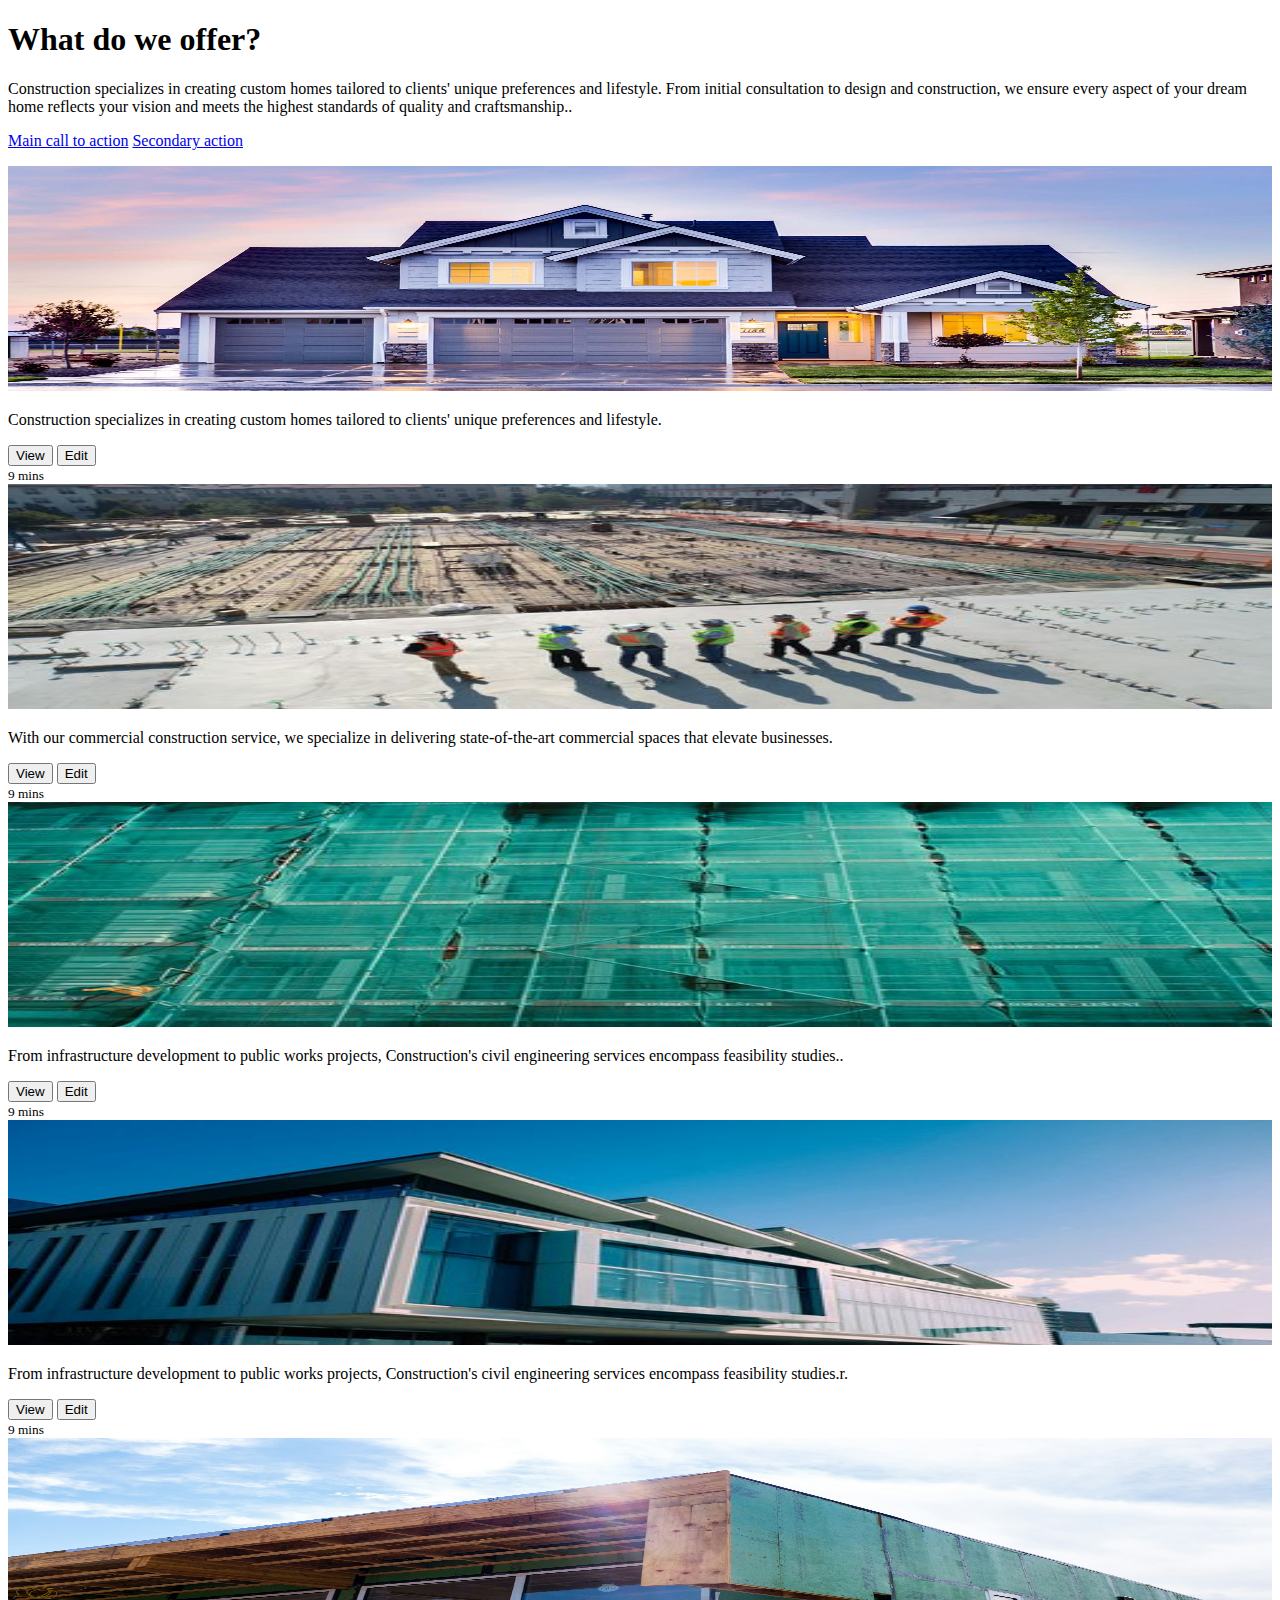
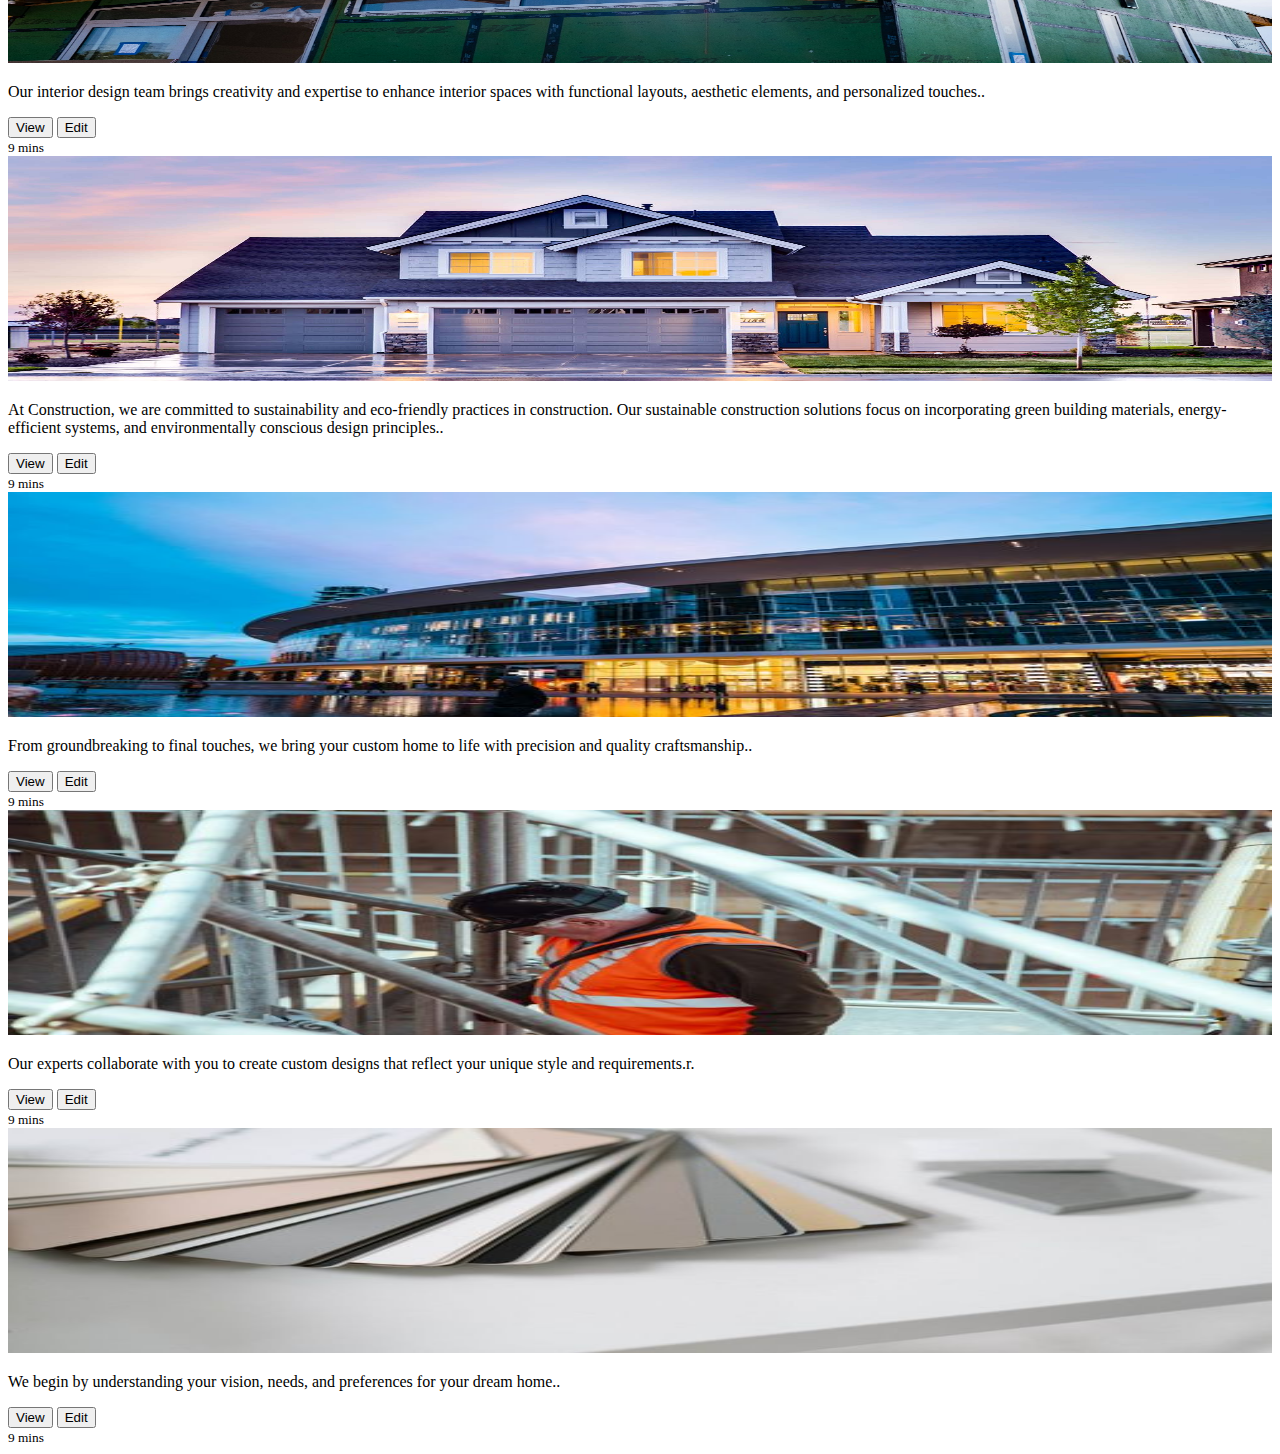
==== boostrap/about.html @ 23e3c3bc "Add files via upload" ====
<!DOCTYPE html>
<html lang="en">
<head>
    <meta charset="UTF-8">
    <meta name="viewport" content="width=device-width, initial-scale=1.0">
    <title>Document</title>
    <link href="https://cdn.jsdelivr.net/npm/bootstrap@5.0.2/dist/css/bootstrap.min.css" rel="stylesheet"
    integrity="sha384-EVSTQN3/azprG1Anm3QDgpJLIm9Nao0Yz1ztcQTwFspd3yD65VohhpuuCOmLASjC" crossorigin="anonymous">
</head>
<body>
    

    <div class="col-lg-6 col-md-8 mx-auto">
        <h1 class="fw-light">What do we offer?</h1>
        <p class="lead text-muted">Construction specializes in creating custom homes tailored to clients' unique preferences and lifestyle. From initial consultation to design and construction, we ensure every aspect of your dream home reflects your vision and meets the highest standards of quality and craftsmanship..</p>
        <p>
          <a href="#" class="btn btn-primary my-2">Main call to action</a>
          <a href="#" class="btn btn-secondary my-2">Secondary action</a>
        </p>
      </div>
      <div class="row row-cols-1 row-cols-sm-2 row-cols-md-3 g-3">
        <div class="col">
          <div class="card shadow-sm">
            <img class="bd-placeholder-img card-img-top" width="100%" height="225" src="./img/home1.jpg" alt="">
            <div class="card-body">
              <p class="card-text">Construction specializes in creating custom homes tailored to clients' unique preferences and lifestyle.</p>
              <div class="d-flex justify-content-between align-items-center">
                <div class="btn-group">
                  <button type="button" class="btn btn-sm btn-outline-secondary">View</button>
                  <button type="button" class="btn btn-sm btn-outline-secondary">Edit</button>
                </div>
                <small class="text-muted">9 mins</small>
              </div>
            </div>
          </div>
        </div>
        <div class="col">
          <div class="card shadow-sm">
          <img class="bd-placeholder-img card-img-top" width="100%" height="225" src="./img/ok4.jpg" alt="">

            <div class="card-body">
              <p class="card-text">With our commercial construction service, we specialize in delivering state-of-the-art commercial spaces that elevate businesses.</p>
              <div class="d-flex justify-content-between align-items-center">
                <div class="btn-group">
                  <button type="button" class="btn btn-sm btn-outline-secondary">View</button>
                  <button type="button" class="btn btn-sm btn-outline-secondary">Edit</button>
                </div>
                <small class="text-muted">9 mins</small>
              </div>
            </div>
          </div>
        </div>
        <div class="col">
          <div class="card shadow-sm">
            <img class="bd-placeholder-img card-img-top" width="100%" height="225" src="./img/ok3.jpg" alt="">

            <div class="card-body">
              <p class="card-text">From infrastructure development to public works projects, Construction's civil engineering services encompass feasibility studies..</p>
              <div class="d-flex justify-content-between align-items-center">
                <div class="btn-group">
                  <button type="button" class="btn btn-sm btn-outline-secondary">View</button>
                  <button type="button" class="btn btn-sm btn-outline-secondary">Edit</button>
                </div>
                <small class="text-muted">9 mins</small>
              </div>
            </div>
          </div>
        </div>

        <div class="col">
          <div class="card shadow-sm">
            <img class="bd-placeholder-img card-img-top" width="100%" height="225" src="./img/ok2.jpg" alt="">

            <div class="card-body">
              <p class="card-text">From infrastructure development to public works projects, Construction's civil engineering services encompass feasibility studies.r.</p>
              <div class="d-flex justify-content-between align-items-center">
                <div class="btn-group">
                  <button type="button" class="btn btn-sm btn-outline-secondary">View</button>
                  <button type="button" class="btn btn-sm btn-outline-secondary">Edit</button>
                </div>
                <small class="text-muted">9 mins</small>
              </div>
            </div>
          </div>
        </div>
        <div class="col">
          <div class="card shadow-sm">
            <img class="bd-placeholder-img card-img-top" width="100%" height="225" src="./img/ok.jpg" alt="">

            <div class="card-body">
              <p class="card-text">Our interior design team brings creativity and expertise to enhance interior spaces with functional layouts, aesthetic elements, and personalized touches..</p>
              <div class="d-flex justify-content-between align-items-center">
                <div class="btn-group">
                  <button type="button" class="btn btn-sm btn-outline-secondary">View</button>
                  <button type="button" class="btn btn-sm btn-outline-secondary">Edit</button>
                </div>
                <small class="text-muted">9 mins</small>
              </div>
            </div>
          </div>
        </div>
        <div class="col">
          <div class="card shadow-sm">
            <img class="bd-placeholder-img card-img-top" width="100%" height="225" src="./img/home1.jpg" alt="">
            <div class="card-body">
              <p class="card-text">At Construction, we are committed to sustainability and eco-friendly practices in construction. Our sustainable construction solutions focus on incorporating green building materials, energy-efficient systems, and environmentally conscious design principles..</p>
              <div class="d-flex justify-content-between align-items-center">
                <div class="btn-group">
                  <button type="button" class="btn btn-sm btn-outline-secondary">View</button>
                  <button type="button" class="btn btn-sm btn-outline-secondary">Edit</button>
                </div>
                <small class="text-muted">9 mins</small>
              </div>
            </div>
          </div>
        </div>

        <div class="col">
          <div class="card shadow-sm">
            <img class="bd-placeholder-img card-img-top" width="100%" height="225" src="./img/ok7.jpg" alt="">

            <div class="card-body">
              <p class="card-text">From groundbreaking to final touches, we bring your custom home to life with precision and quality craftsmanship..</p>
              <div class="d-flex justify-content-between align-items-center">
                <div class="btn-group">
                  <button type="button" class="btn btn-sm btn-outline-secondary">View</button>
                  <button type="button" class="btn btn-sm btn-outline-secondary">Edit</button>
                </div>
                <small class="text-muted">9 mins</small>
              </div>
            </div>
          </div>
        </div>
        <div class="col">
          <div class="card shadow-sm">
            <img class="bd-placeholder-img card-img-top" width="100%" height="225" src="./img/ok6.jpg" alt="">
            <div class="card-body">
              <p class="card-text">Our experts collaborate with you to create custom designs that reflect your unique style and requirements.r.</p>
              <div class="d-flex justify-content-between align-items-center">
                <div class="btn-group">
                  <button type="button" class="btn btn-sm btn-outline-secondary">View</button>
                  <button type="button" class="btn btn-sm btn-outline-secondary">Edit</button>
                </div>
                <small class="text-muted">9 mins</small>
              </div>
            </div>
          </div>
        </div>
        <div class="col">
          <div class="card shadow-sm">
            <img class="bd-placeholder-img card-img-top" width="100%" height="225" src="./img/ok5.jpg" alt="">
            <div class="card-body">
              <p class="card-text">We begin by understanding your vision, needs, and preferences for your dream home..</p>
              <div class="d-flex justify-content-between align-items-center">
                <div class="btn-group">
                  <button type="button" class="btn btn-sm btn-outline-secondary">View</button>
                  <button type="button" class="btn btn-sm btn-outline-secondary">Edit</button>
                </div>
                <small class="text-muted">9 mins</small>
              </div>
            </div>
          </div>
        </div>
      </div>
</body>
</html>
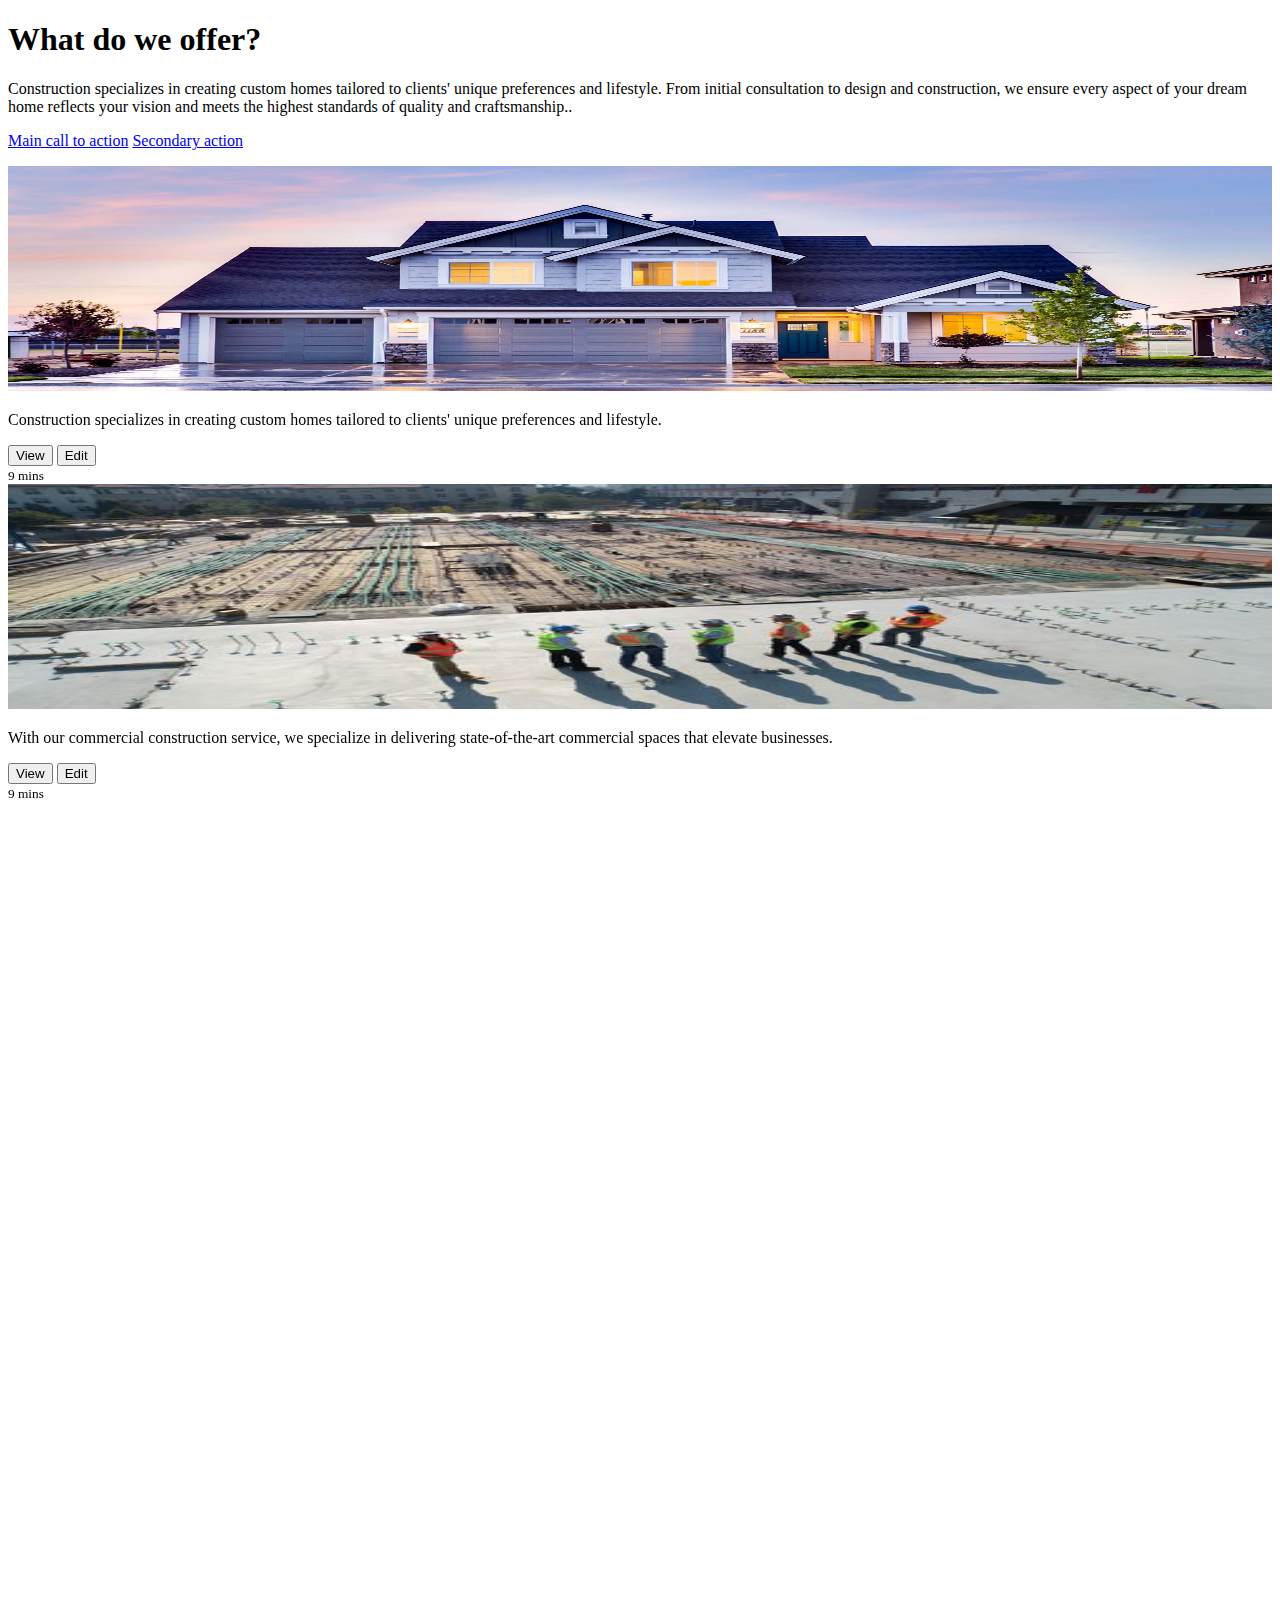
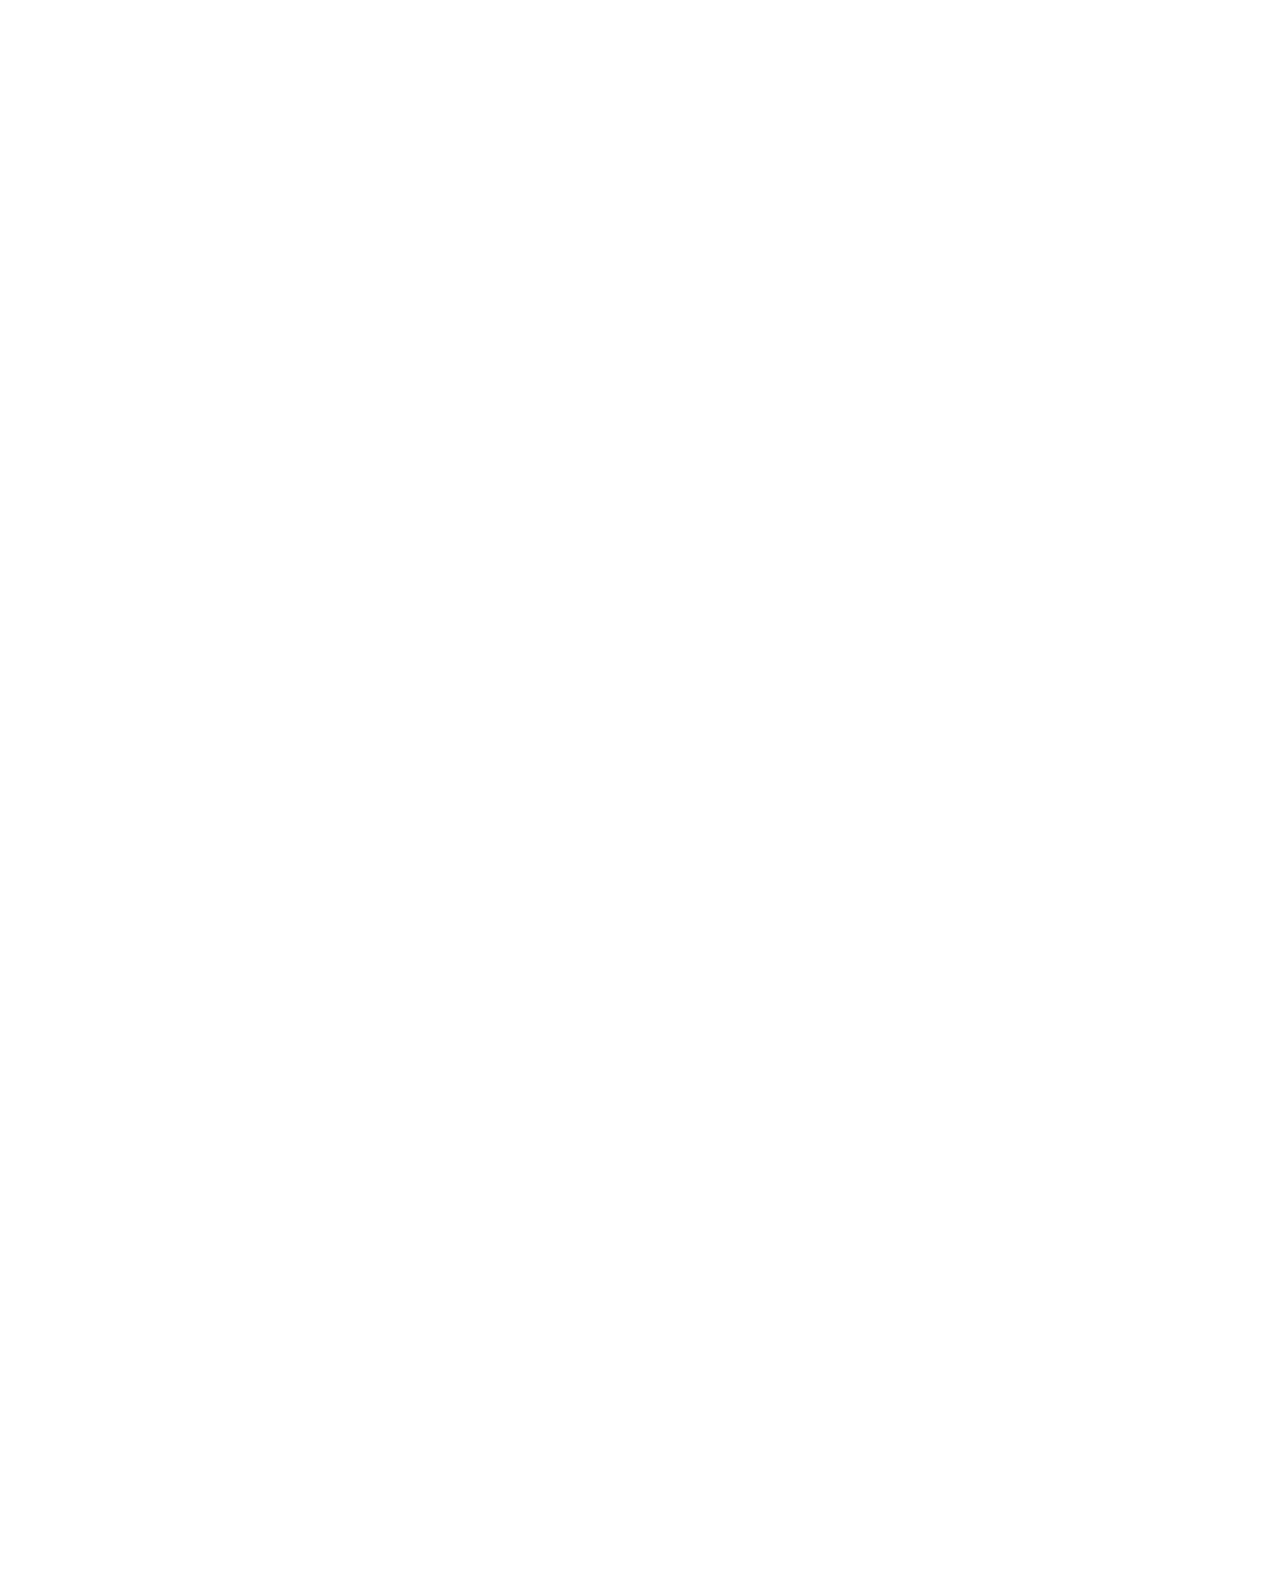
==== commit b5b21e58: "added  scroll animations" ====
--- a/boostrap/about.html
+++ b/boostrap/about.html
@@ -6,6 +6,7 @@
     <title>Document</title>
     <link href="https://cdn.jsdelivr.net/npm/bootstrap@5.0.2/dist/css/bootstrap.min.css" rel="stylesheet"
     integrity="sha384-EVSTQN3/azprG1Anm3QDgpJLIm9Nao0Yz1ztcQTwFspd3yD65VohhpuuCOmLASjC" crossorigin="anonymous">
+    <link href="https://unpkg.com/aos@2.3.1/dist/aos.css" rel="stylesheet">
 </head>
 <body>
     
@@ -20,7 +21,7 @@
       </div>
       <div class="row row-cols-1 row-cols-sm-2 row-cols-md-3 g-3">
         <div class="col">
-          <div class="card shadow-sm">
+          <div class="card shadow-sm" data-aos="zoom-out-up">
             <img class="bd-placeholder-img card-img-top" width="100%" height="225" src="./img/home1.jpg" alt="">
             <div class="card-body">
               <p class="card-text">Construction specializes in creating custom homes tailored to clients' unique preferences and lifestyle.</p>
@@ -35,7 +36,7 @@
           </div>
         </div>
         <div class="col">
-          <div class="card shadow-sm">
+          <div class="card shadow-sm" data-aos="zoom-out-up">
           <img class="bd-placeholder-img card-img-top" width="100%" height="225" src="./img/ok4.jpg" alt="">
 
             <div class="card-body">
@@ -51,7 +52,7 @@
           </div>
         </div>
         <div class="col">
-          <div class="card shadow-sm">
+          <div class="card shadow-sm" data-aos="zoom-out-up">
             <img class="bd-placeholder-img card-img-top" width="100%" height="225" src="./img/ok3.jpg" alt="">
 
             <div class="card-body">
@@ -68,7 +69,7 @@
         </div>
 
         <div class="col">
-          <div class="card shadow-sm">
+          <div class="card shadow-sm" data-aos="zoom-out-up">
             <img class="bd-placeholder-img card-img-top" width="100%" height="225" src="./img/ok2.jpg" alt="">
 
             <div class="card-body">
@@ -84,7 +85,7 @@
           </div>
         </div>
         <div class="col">
-          <div class="card shadow-sm">
+          <div class="card shadow-sm" data-aos="zoom-out-up">
             <img class="bd-placeholder-img card-img-top" width="100%" height="225" src="./img/ok.jpg" alt="">
 
             <div class="card-body">
@@ -100,7 +101,7 @@
           </div>
         </div>
         <div class="col">
-          <div class="card shadow-sm">
+          <div class="card shadow-sm" data-aos="zoom-out-up">
             <img class="bd-placeholder-img card-img-top" width="100%" height="225" src="./img/home1.jpg" alt="">
             <div class="card-body">
               <p class="card-text">At Construction, we are committed to sustainability and eco-friendly practices in construction. Our sustainable construction solutions focus on incorporating green building materials, energy-efficient systems, and environmentally conscious design principles..</p>
@@ -116,7 +117,7 @@
         </div>
 
         <div class="col">
-          <div class="card shadow-sm">
+          <div class="card shadow-sm" data-aos="zoom-out-up">
             <img class="bd-placeholder-img card-img-top" width="100%" height="225" src="./img/ok7.jpg" alt="">
 
             <div class="card-body">
@@ -132,7 +133,7 @@
           </div>
         </div>
         <div class="col">
-          <div class="card shadow-sm">
+          <div class="card shadow-sm" data-aos="zoom-out-up">
             <img class="bd-placeholder-img card-img-top" width="100%" height="225" src="./img/ok6.jpg" alt="">
             <div class="card-body">
               <p class="card-text">Our experts collaborate with you to create custom designs that reflect your unique style and requirements.r.</p>
@@ -147,7 +148,7 @@
           </div>
         </div>
         <div class="col">
-          <div class="card shadow-sm">
+          <div class="card shadow-sm" data-aos="zoom-out-up">
             <img class="bd-placeholder-img card-img-top" width="100%" height="225" src="./img/ok5.jpg" alt="">
             <div class="card-body">
               <p class="card-text">We begin by understanding your vision, needs, and preferences for your dream home..</p>
@@ -162,5 +163,9 @@
           </div>
         </div>
       </div>
+      <script src="https://unpkg.com/aos@2.3.1/dist/aos.js"></script>
+      <script>
+          AOS.init();
+        </script>
 </body>
 </html>
